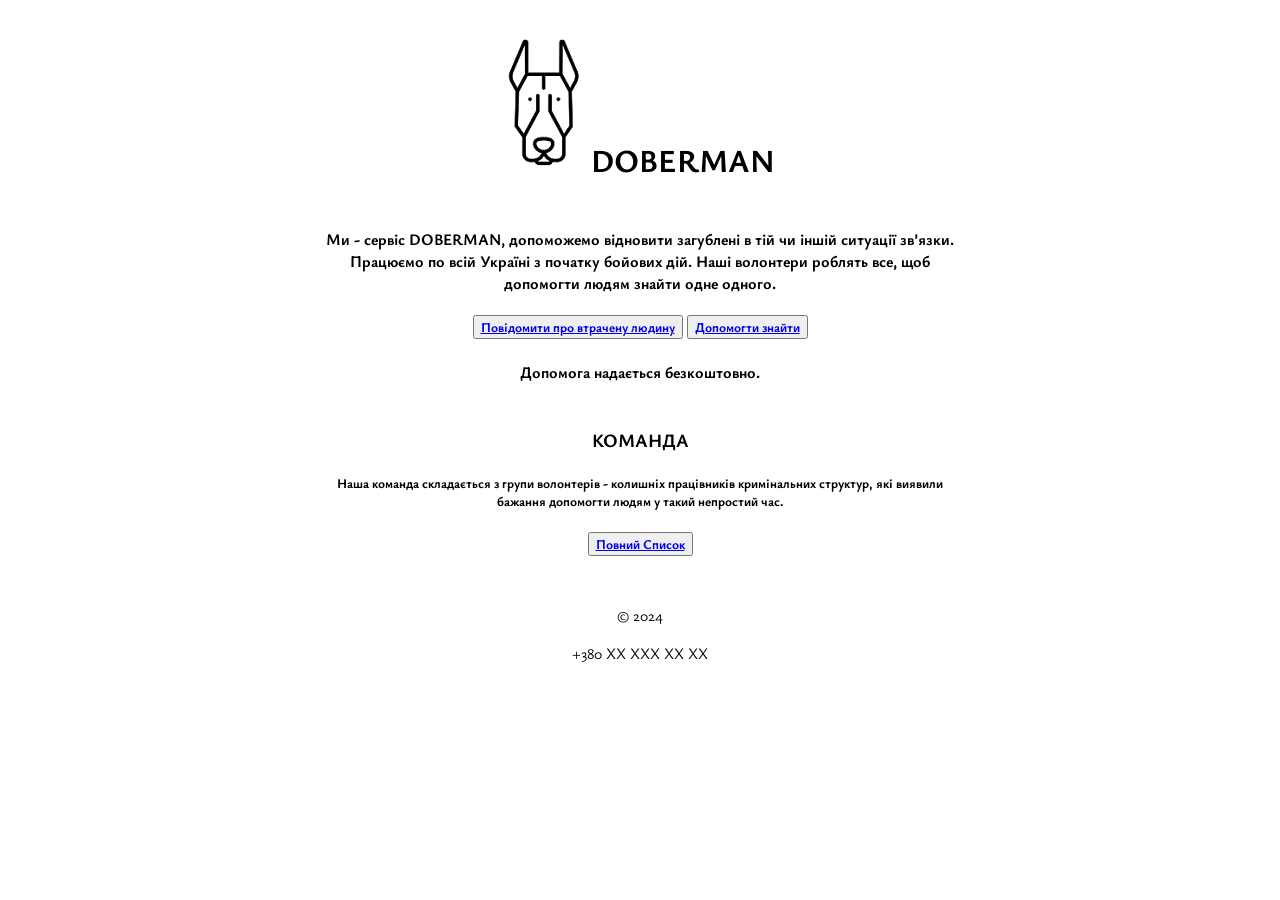
==== index.html @ ffb57a2f "Doberman demo" ====
<!DOCTYPE html>
<html lang="en">
<head>
<link rel="stylesheet" href="style1.css">
<link rel="stylesheet" href="https://cdnjs.cloudflare.com/ajax/libs/font-awesome/6.5.1/css/all.min.css" integrity="sha512-DTOQO9RWCH3ppGqcWaEA1BIZOC6xxalwEsw9c2QQeAIftl+Vegovlnee1c9QX4TctnWMn13TZye+giMm8e2LwA==" crossorigin="anonymous" referrerpolicy="no-referrer" />
<link rel="preconnect" href="https://fonts.googleapis.com">
<link rel="preconnect" href="https://fonts.gstatic.com" crossorigin>
<link href="https://fonts.googleapis.com/css2?family=Rubik:wght@300&family=Ysabeau:wght@200&display=swap" rel="stylesheet">
<link rel="shortcut icon" href="img/dobericon.ico">
    <meta charset="UTF-8">
    <title>DOBERMAN</title>
</head>
<body>
   
   <table align='center' class="table">
       <tr>
           <td class="header">
               <h1><img src="img/icon.png" alt=""> DOBERMAN</h1>
           </td>
       </tr>
       
       <tr>
           <td class="explain">
            <h4 class="about"> Ми - сервіс DOBERMAN, допоможемо відновити загублені в тій чи іншій ситуації зв’язки.  Працюємо по всій Україні з початку бойових дій. Наші волонтери роблять все, щоб допомогти людям знайти одне одного. </h4> 
            <button class="btn" type="button" name="button"><b><a href="finder_introduce_form.php">Повідомити про втрачену людину</a></b></button>  
            <button class="btn" type="button" name="button"><b><a     href="helper_search_form.php">Допомогти знайти</a></b></button>
            <h4>Допомога надається безкоштовно. </h4>
           </td>
       </tr>
       
       <tr>
           <td class="team">
               <h3>КОМАНДА</h3>
               <h5>Наша команда складається з групи волонтерів - колишніх працівників кримінальних структур, які виявили бажання допомогти людям у такий непростий час.</h5>
               <button class="btn" type="button" name="button"><b><a href="executors.php">Повний Список</a></b></button>
           </td>
       </tr> 
       
       <tr>
           <td class="footer">
               <p>© 2024 </p>
               <p>+380 XX XXX XX XX</p>
           </td>
       </tr>
   </table>
    
</body>
</html>
---- style1.css ----
*{
    -webkit-box-sizing: border-box;
    -moz-box-sizing: border-box;
    box-sizing: border-box;
    font-family: 'Ysabeau', sans-serif;
}

.table{
    text-align: center;
    width: 650px;
}

td{
    height: 150px;
    width: 650px;
}

.table td .header{
    background-color: #ffff;
}

.table td .explain{
    background-color: #180246;
}

.table td .team{
    background-color: #D9D9D9;
}

.table td .footer{
    background-color: #272727;
}
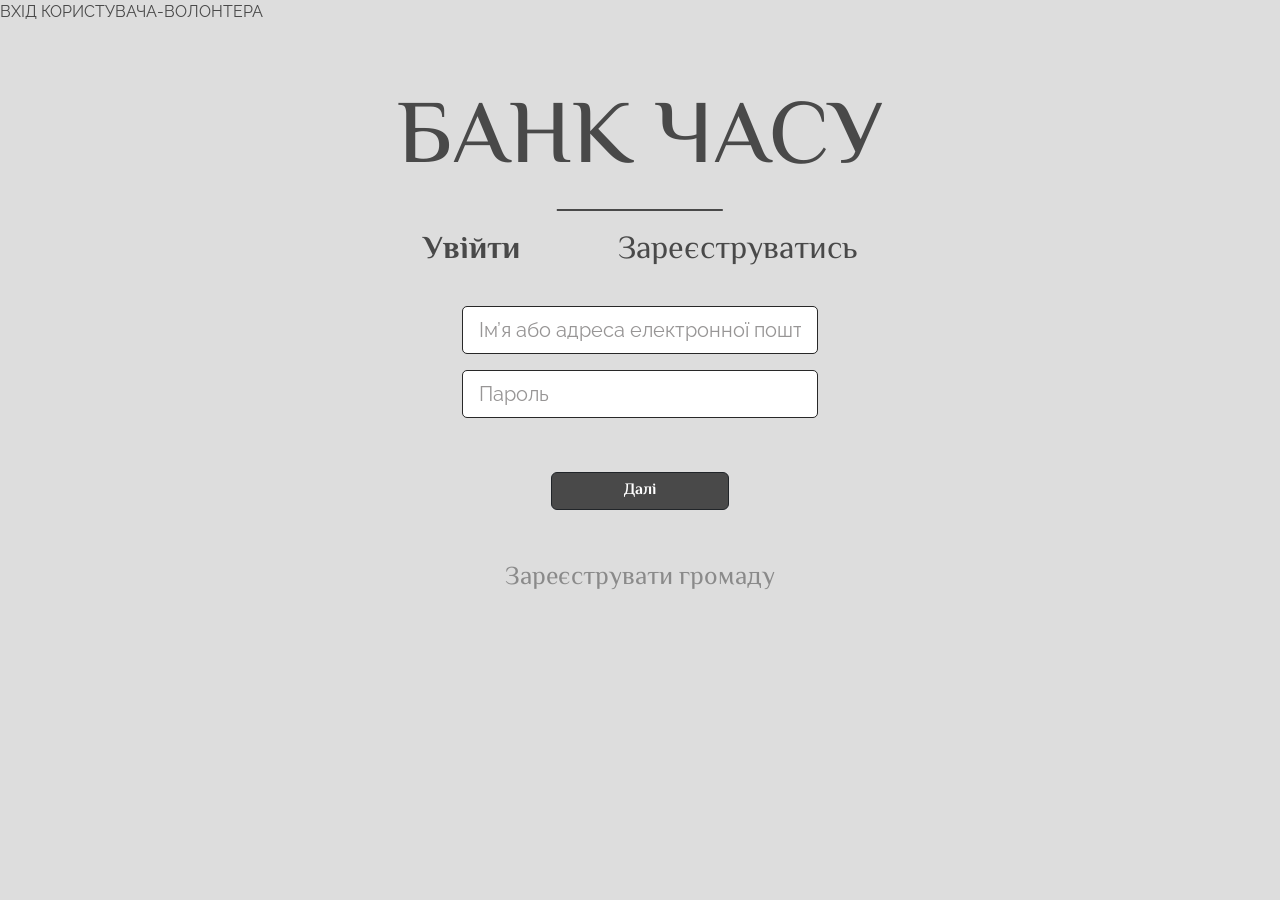
==== commit 03e7df7f: "Add files via upload Форми реєстрації користувачів" ====
--- a/index.html
+++ b/index.html
@@ -1,50 +1,60 @@
-
+ВХІД КОРИСТУВАЧА-ВОЛОНТЕРА
 
 <!DOCTYPE html>
 <html lang="en">
 <head>
-<link rel="stylesheet" href="style1.css">
-<link rel="stylesheet" href="https://cdnjs.cloudflare.com/ajax/libs/font-awesome/6.5.1/css/all.min.css" integrity="sha512-DTOQO9RWCH3ppGqcWaEA1BIZOC6xxalwEsw9c2QQeAIftl+Vegovlnee1c9QX4TctnWMn13TZye+giMm8e2LwA==" crossorigin="anonymous" referrerpolicy="no-referrer" />
-<link rel="preconnect" href="https://fonts.googleapis.com">
+    <meta charset="UTF-8">
+    <meta name="viewport" content="width=device-width, initial-scale=1.0">
+ <link rel="preconnect" href="https://fonts.googleapis.com">
 <link rel="preconnect" href="https://fonts.gstatic.com" crossorigin>
-<link href="https://fonts.googleapis.com/css2?family=Rubik:wght@300&family=Ysabeau:wght@200&display=swap" rel="stylesheet">
-<link rel="shortcut icon" href="img/dobericon.ico">
-    <meta charset="UTF-8">
-    <title>DOBERMAN</title>
+<link href="https://fonts.googleapis.com/css2?family=El+Messiri:wght@400..700&family=Raleway:ital,wght@0,100..900;1,100..900&display=swap" rel="stylesheet">
+<link href="https://cdn.jsdelivr.net/npm/bootstrap@5.3.3/dist/css/bootstrap.min.css" rel="stylesheet" integrity="sha384-QWTKZyjpPEjISv5WaRU9OFeRpok6YctnYmDr5pNlyT2bRjXh0JMhjY6hW+ALEwIH" crossorigin="anonymous">  
+<title>БАНК ЧАСУ</title>
+<link rel="stylesheet" href="style.css">
 </head>
 <body>
-   
-   <table align='center' class="table">
-       <tr>
-           <td class="header">
-               <h1><img src="img/icon.png" alt=""> DOBERMAN</h1>
-           </td>
-       </tr>
-       
-       <tr>
-           <td class="explain">
-            <h4 class="about"> Ми - сервіс DOBERMAN, допоможемо відновити загублені в тій чи іншій ситуації зв’язки.  Працюємо по всій Україні з початку бойових дій. Наші волонтери роблять все, щоб допомогти людям знайти одне одного. </h4> 
-            <button class="btn" type="button" name="button"><b><a href="finder_introduce_form.php">Повідомити про втрачену людину</a></b></button>  
-            <button class="btn" type="button" name="button"><b><a     href="helper_search_form.php">Допомогти знайти</a></b></button>
-            <h4>Допомога надається безкоштовно. </h4>
-           </td>
-       </tr>
-       
-       <tr>
-           <td class="team">
-               <h3>КОМАНДА</h3>
-               <h5>Наша команда складається з групи волонтерів - колишніх працівників кримінальних структур, які виявили бажання допомогти людям у такий непростий час.</h5>
-               <button class="btn" type="button" name="button"><b><a href="executors.php">Повний Список</a></b></button>
-           </td>
-       </tr> 
-       
-       <tr>
-           <td class="footer">
-               <p>© 2024 </p>
-               <p>+380 XX XXX XX XX</p>
-           </td>
-       </tr>
-   </table>
-    
+<div class="section-heading text-center">
+    <h2>БАНК ЧАСУ</h2>
+        <div class="container">
+            <div class="row justify-content-center gap-5">
+                
+                <div class="col-auto">
+                    <button style=" font-size: 2.5vw;" type="button" class="btn btn-ouyline">Увійти</button>
+                </div>
+                
+                <div class="col-auto">
+                    <button style="font-size: 2.5vw;" type="button" class="btn btn-ouyline-light-register"><a href="index-regist.html">Зареєструватись    </a></button>
+                </div>
+            </div>
+        </div>  
+    </div>
+
+
+ <div class="container section-login text-center">
+    <div class="row justify-content-center">
+        
+        <div class="col-12 col-md-6 col-lg-4">
+            
+         <form>
+    <div class="mb-3">
+        <input type="email" class="form-control custom-input form-control-lg" placeholder="Ім’я або адреса електронної пошти">
+    </div>
+
+    <div class="mb-3">
+        <input type="password" class="form-control custom-input form-control-lg" placeholder="Пароль">
+    </div>
+
+    <button style="margin-top: 3vw; margin-bottom: 2vw; font-family: 'El Messiri'; background-color: #494949;" type="submit" class="btn btn-dark w-50 fw-bold">Далі</button>
+</form>
+
+        </div>
+    </div>
+
+    <div class="button-gromada-reg">
+                        <div class="col-auto">
+                    <button style=" font-size: 2vw; padding-bottom: 25px; font-family: 'El Messiri'; color: #8A8A8A;" type="button" class="btn btn-ouyline">Зареєструвати громаду</button>
+                </div>
+    </div>
+</div>
 </body>
 </html>
--- a/style.css
+++ b/style.css
@@ -0,0 +1,93 @@
+/*ВХІД КОРИСТУВАЧА-ВОЛОНТЕРА - СТИЛІ*/
+*{
+    -webkit-box-sizing: border-box;
+    -moz-box-sizing: border-box;
+    box-sizing: border-box;   
+}
+
+
+body {
+    min-height: 100vh;
+    background-color: #DDDDDD;
+    font-family: 'Raleway';
+    color: #494949; 
+}
+
+.section-heading.text-center h2
+{
+    margin-top: 5%;
+    font-size: 7vw;
+    text-align: center;
+    font-family: "El Messiri";
+    font-style: normal;
+    position: relative;
+    padding-bottom: 15px;
+}
+
+.section-heading.text-center h2::after {
+    content: "";
+    position: absolute;
+    bottom: 0;          
+    left: 50%;          
+    transform: translateX(-50%);
+    width: 13%;         
+    height: 2px;        
+    background-color: #494949; 
+}
+
+
+.section-heading.text-center .btn.btn-ouyline{
+    color: #494949;
+    font-family: "El Messiri";
+    font-weight: bolder; 
+}
+
+.section-heading.text-center a{
+    text-decoration: none;
+    color: #494949;
+    font-family: "El Messiri";  
+}
+
+/*.container.section-login.text-center{
+    margin-top: 5%;
+
+}*/
+
+.custom-input {           
+    border: 1px solid #282828;   
+    border-radius: 5px;        
+}
+
+
+.custom-input::placeholder {
+    color: #979595;
+}
+
+.custom-input:focus {
+
+    border-color: #282828;      
+    box-shadow: none;          
+}
+
+.container.section-login-gender.text-center .row.justify-content-center .col-12.col-md-4.col-lg-2{
+margin-top: 2%;
+}
+
+/*.container.section-login.text-center .row.justify-content-center .col-12.col-md-6.col-lg-4 button:hover{
+background-color: #302d2d;
+color: white;
+}
+.container.section-login-gender.text-center .row.justify-content-center .col-12.col-md-4.col-lg-2 button:hover{
+background-color: #605959;
+color: white;
+}*/
+
+.section-heading.text-center{
+    margin-bottom: 2vw;
+}
+
+.form-select.form-select-lg.mb-3{
+ 
+    border-color: #ffffff;
+    
+}
